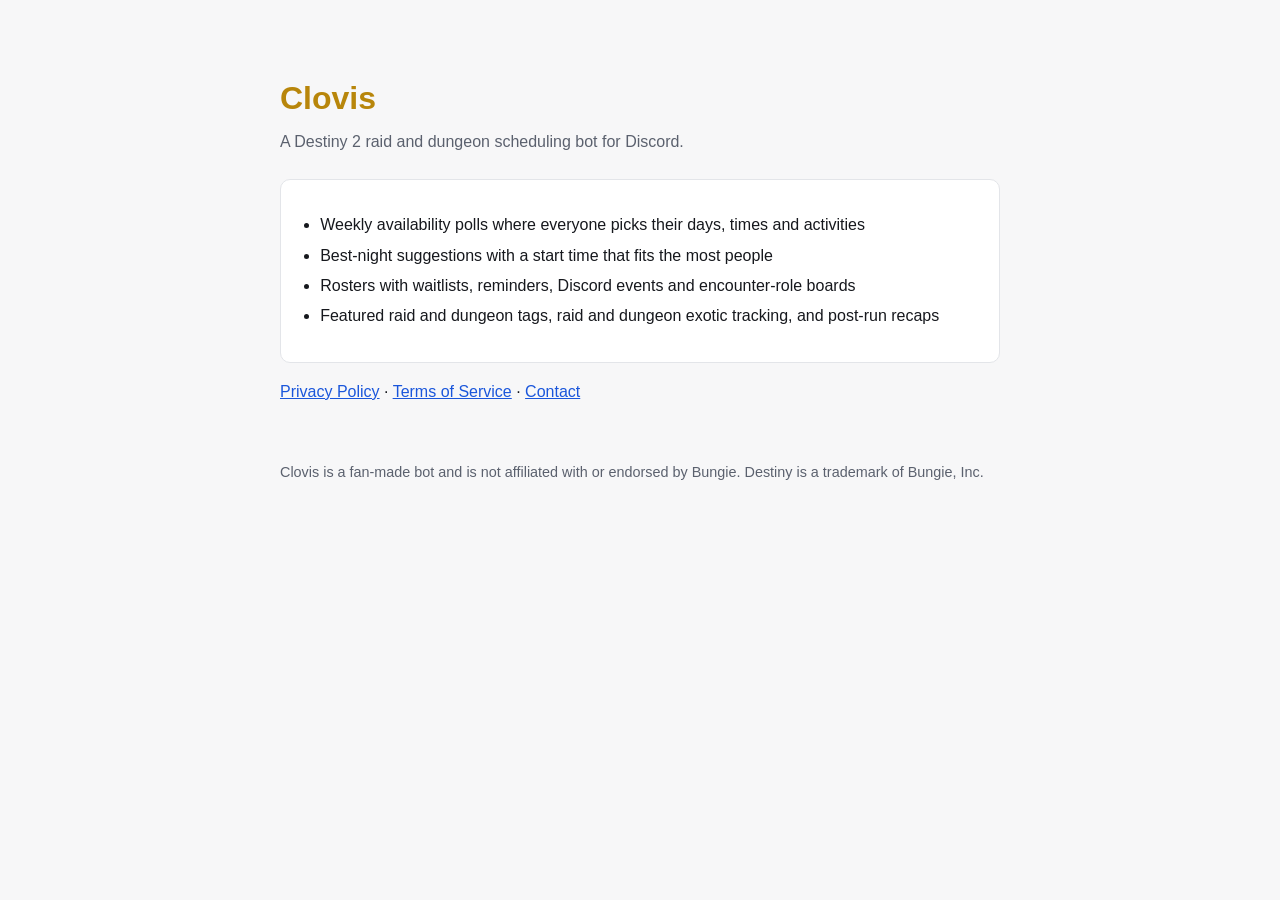
==== index.html @ 88e8d170 "Clovis site: home, privacy policy, terms of service Co-Authored-By: Claude Opus 5.5 <noreply@anthrop" ====
<!doctype html>
<html lang="en">
<head>
<meta charset="utf-8">
<meta name="viewport" content="width=device-width, initial-scale=1">
<title>Clovis</title>
<meta name="description" content="Clovis is a Destiny 2 raid and dungeon scheduling bot for Discord.">
<link rel="stylesheet" href="style.css">
</head>
<body>
<main>
  <h1><span>Clovis</span></h1>
  <p class="meta">A Destiny 2 raid and dungeon scheduling bot for Discord.</p>
  <div class="card">
    <ul>
      <li>Weekly availability polls where everyone picks their days, times and activities</li>
      <li>Best-night suggestions with a start time that fits the most people</li>
      <li>Rosters with waitlists, reminders, Discord events and encounter-role boards</li>
      <li>Featured raid and dungeon tags, raid and dungeon exotic tracking, and post-run recaps</li>
    </ul>
  </div>
  <p><a href="privacy/">Privacy Policy</a> · <a href="terms/">Terms of Service</a> · <a href="mailto:burland313@gmail.com">Contact</a></p>
  <footer>Clovis is a fan-made bot and is not affiliated with or endorsed by Bungie. Destiny is a trademark of Bungie, Inc.</footer>
</main>
</body>
</html>
---- style.css ----
:root { --bg: #0f1115; --panel: #171a21; --text: #e6e8ec; --muted: #9aa1ad; --accent: #f1c40f; --link: #8ab4ff; --rule: #262a33; }
@media (prefers-color-scheme: light) {
  :root { --bg: #f7f7f8; --panel: #ffffff; --text: #16181d; --muted: #5b616e; --accent: #b8860b; --link: #1a56db; --rule: #e3e5e9; }
}
* { box-sizing: border-box; }
body { margin: 0; background: var(--bg); color: var(--text); font: 16px/1.65 -apple-system, BlinkMacSystemFont, "Segoe UI", Roboto, sans-serif; }
main { max-width: 760px; margin: 0 auto; padding: 48px 20px 80px; }
header a { color: var(--muted); text-decoration: none; font-weight: 600; }
h1 { font-size: 2rem; margin: 24px 0 4px; }
h1 span { color: var(--accent); }
h2 { font-size: 1.2rem; margin: 36px 0 8px; padding-top: 16px; border-top: 1px solid var(--rule); }
.meta { color: var(--muted); margin: 0 0 24px; }
a { color: var(--link); }
ul { padding-left: 1.2em; }
li { margin: 4px 0; }
code { background: var(--panel); padding: 1px 6px; border-radius: 4px; font-size: .92em; }
.card { background: var(--panel); border: 1px solid var(--rule); border-radius: 10px; padding: 16px 20px; margin: 16px 0; }
footer { margin-top: 56px; color: var(--muted); font-size: .9rem; }
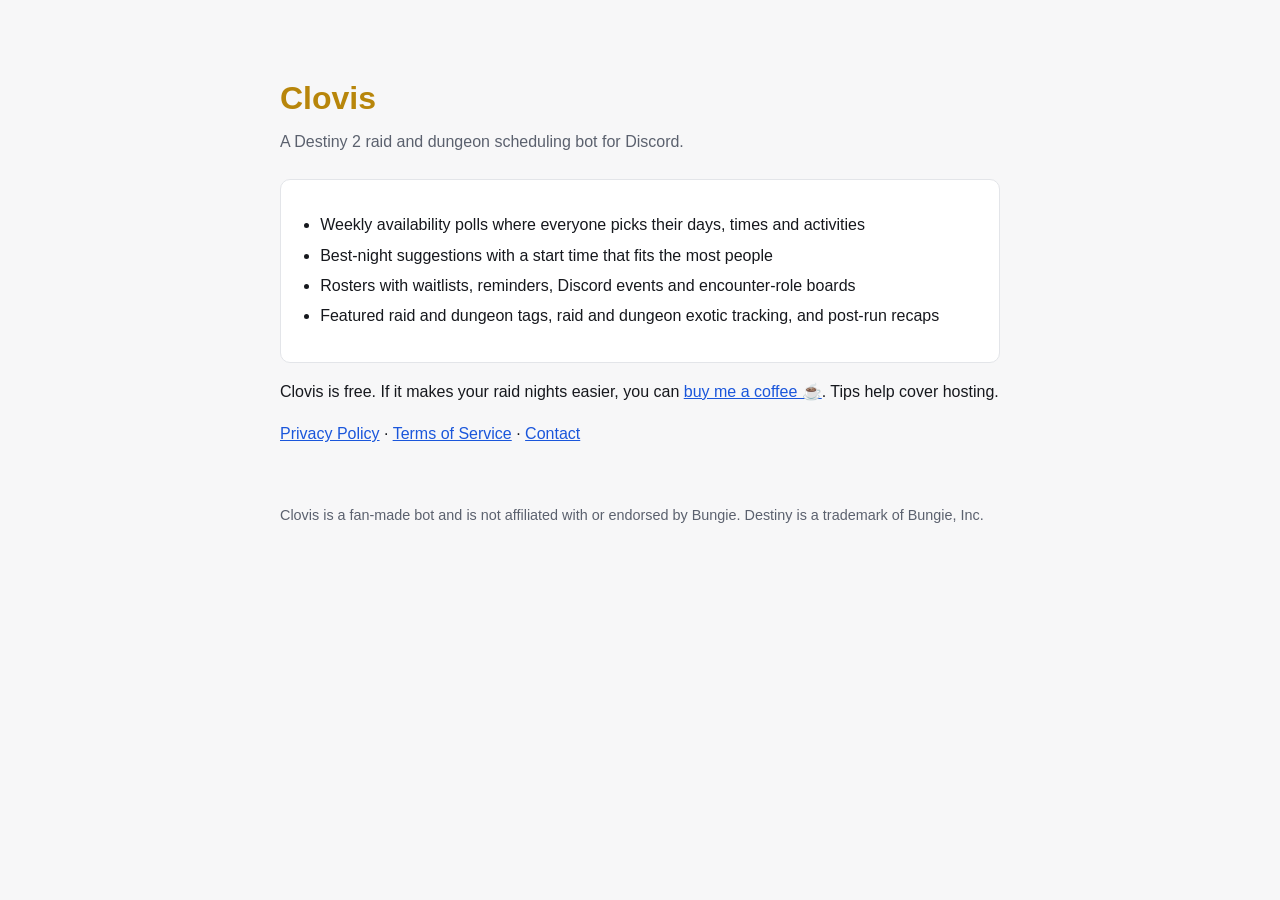
==== commit 9a3a4159: "Add Buy Me a Coffee link Co-Authored-By: Claude Opus 5.5 <noreply@anthropic.com>" ====
--- a/index.html
+++ b/index.html
@@ -19,6 +19,7 @@
       <li>Featured raid and dungeon tags, raid and dungeon exotic tracking, and post-run recaps</li>
     </ul>
   </div>
+  <p>Clovis is free. If it makes your raid nights easier, you can <a href="https://buymeacoffee.com/clovisbot">buy me a coffee ☕</a>. Tips help cover hosting.</p>
   <p><a href="privacy/">Privacy Policy</a> · <a href="terms/">Terms of Service</a> · <a href="mailto:burland313@gmail.com">Contact</a></p>
   <footer>Clovis is a fan-made bot and is not affiliated with or endorsed by Bungie. Destiny is a trademark of Bungie, Inc.</footer>
 </main>
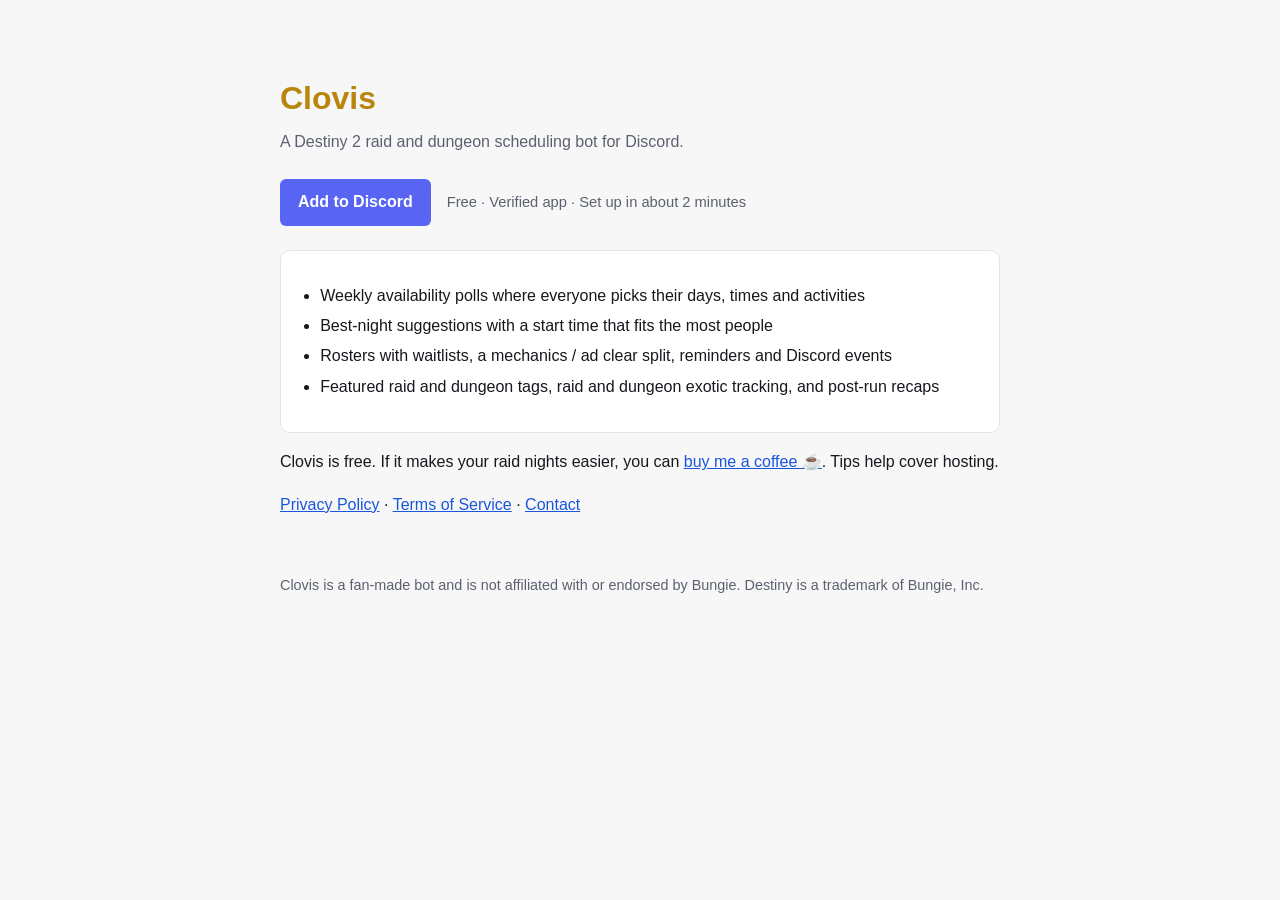
==== commit 3f270ff4: "Add to Discord button on the home page Also updates the feature list: the mechanics / ad clear split" ====
--- a/index.html
+++ b/index.html
@@ -11,11 +11,12 @@
 <main>
   <h1><span>Clovis</span></h1>
   <p class="meta">A Destiny 2 raid and dungeon scheduling bot for Discord.</p>
+  <p class="cta"><a class="add" href="https://discord.com/oauth2/authorize?client_id=1552026723124514967">Add to Discord</a><span>Free · Verified app · Set up in about 2 minutes</span></p>
   <div class="card">
     <ul>
       <li>Weekly availability polls where everyone picks their days, times and activities</li>
       <li>Best-night suggestions with a start time that fits the most people</li>
-      <li>Rosters with waitlists, reminders, Discord events and encounter-role boards</li>
+      <li>Rosters with waitlists, a mechanics / ad clear split, reminders and Discord events</li>
       <li>Featured raid and dungeon tags, raid and dungeon exotic tracking, and post-run recaps</li>
     </ul>
   </div>
--- a/style.css
+++ b/style.css
@@ -16,3 +16,8 @@
 code { background: var(--panel); padding: 1px 6px; border-radius: 4px; font-size: .92em; }
 .card { background: var(--panel); border: 1px solid var(--rule); border-radius: 10px; padding: 16px 20px; margin: 16px 0; }
 footer { margin-top: 56px; color: var(--muted); font-size: .9rem; }
+.cta { display: flex; flex-wrap: wrap; align-items: center; gap: 10px 16px; margin: 0 0 24px; }
+.cta span { color: var(--muted); font-size: .92rem; }
+.add { display: inline-block; background: #5865f2; color: #fff; font-weight: 600; text-decoration: none; padding: 10px 18px; border-radius: 6px; }
+.add:hover { background: #4752c4; }
+.add:focus-visible { outline: 2px solid var(--accent); outline-offset: 2px; }
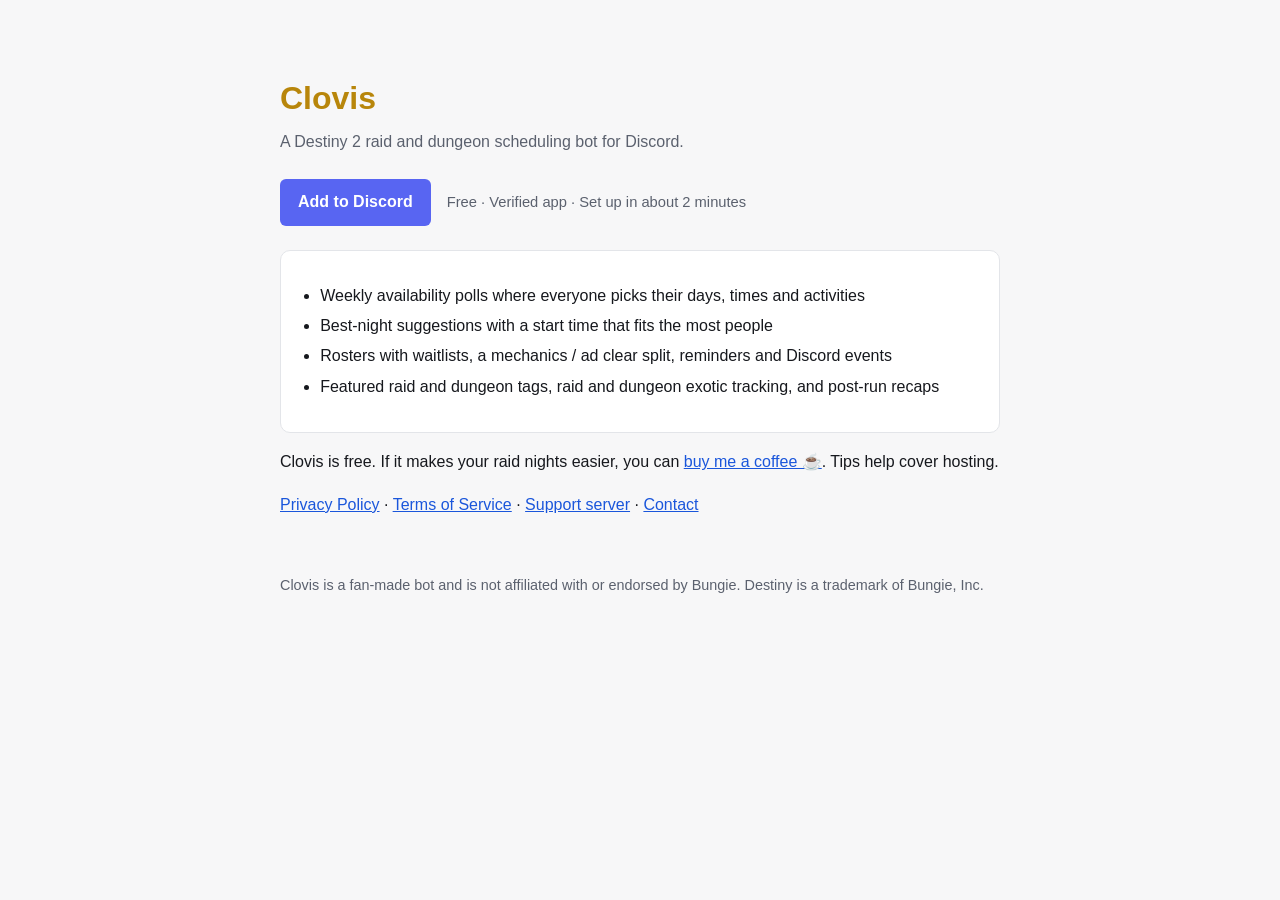
==== commit ac310c85: "Link the Clovis support server Co-Authored-By: Claude Opus 5.5 <noreply@anthropic.com>" ====
--- a/index.html
+++ b/index.html
@@ -21,7 +21,7 @@
     </ul>
   </div>
   <p>Clovis is free. If it makes your raid nights easier, you can <a href="https://buymeacoffee.com/clovisbot">buy me a coffee ☕</a>. Tips help cover hosting.</p>
-  <p><a href="privacy/">Privacy Policy</a> · <a href="terms/">Terms of Service</a> · <a href="mailto:burland313@gmail.com">Contact</a></p>
+  <p><a href="privacy/">Privacy Policy</a> · <a href="terms/">Terms of Service</a> · <a href="https://discord.gg/Kxr7ddPRrA">Support server</a> · <a href="mailto:burland313@gmail.com">Contact</a></p>
   <footer>Clovis is a fan-made bot and is not affiliated with or endorsed by Bungie. Destiny is a trademark of Bungie, Inc.</footer>
 </main>
 </body>
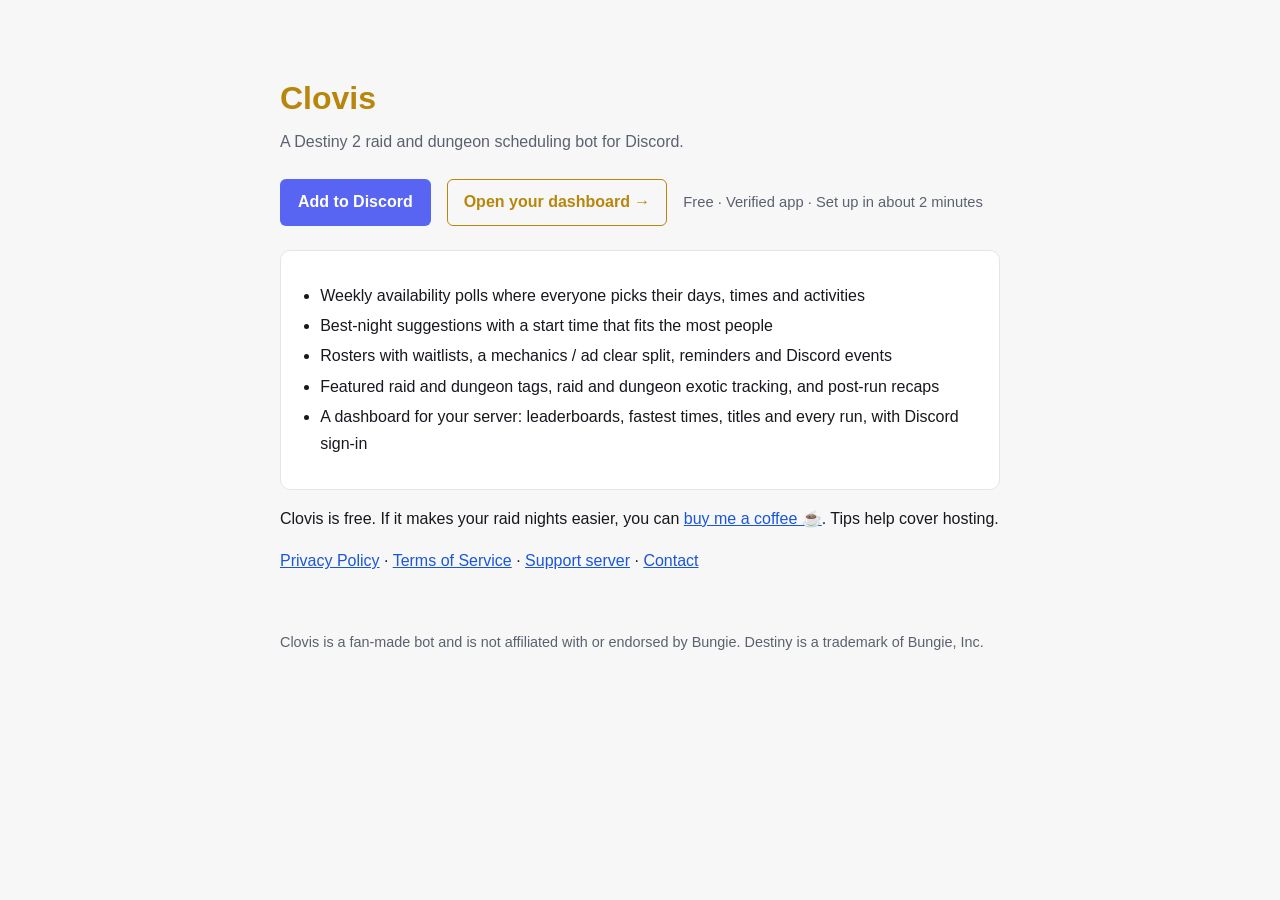
==== commit 8a1c2fa9: "Dashboard link, and the website sign-in in the privacy policy and terms Co-Authored-By: Claude Opus " ====
--- a/index.html
+++ b/index.html
@@ -11,13 +11,14 @@
 <main>
   <h1><span>Clovis</span></h1>
   <p class="meta">A Destiny 2 raid and dungeon scheduling bot for Discord.</p>
-  <p class="cta"><a class="add" href="https://discord.com/oauth2/authorize?client_id=1552026723124514967">Add to Discord</a><span>Free · Verified app · Set up in about 2 minutes</span></p>
+  <p class="cta"><a class="add" href="https://discord.com/oauth2/authorize?client_id=1552026723124514967">Add to Discord</a><a class="dash" href="https://clovis-production.up.railway.app/app">Open your dashboard →</a><span>Free · Verified app · Set up in about 2 minutes</span></p>
   <div class="card">
     <ul>
       <li>Weekly availability polls where everyone picks their days, times and activities</li>
       <li>Best-night suggestions with a start time that fits the most people</li>
       <li>Rosters with waitlists, a mechanics / ad clear split, reminders and Discord events</li>
       <li>Featured raid and dungeon tags, raid and dungeon exotic tracking, and post-run recaps</li>
+      <li>A dashboard for your server: leaderboards, fastest times, titles and every run, with Discord sign-in</li>
     </ul>
   </div>
   <p>Clovis is free. If it makes your raid nights easier, you can <a href="https://buymeacoffee.com/clovisbot">buy me a coffee ☕</a>. Tips help cover hosting.</p>
--- a/style.css
+++ b/style.css
@@ -21,3 +21,5 @@
 .add { display: inline-block; background: #5865f2; color: #fff; font-weight: 600; text-decoration: none; padding: 10px 18px; border-radius: 6px; }
 .add:hover { background: #4752c4; }
 .add:focus-visible { outline: 2px solid var(--accent); outline-offset: 2px; }
+.dash { display: inline-block; color: var(--accent); font-weight: 600; text-decoration: none; padding: 9px 16px; border-radius: 6px; border: 1px solid var(--accent); }
+.dash:hover { background: var(--accent); color: #16181d; }
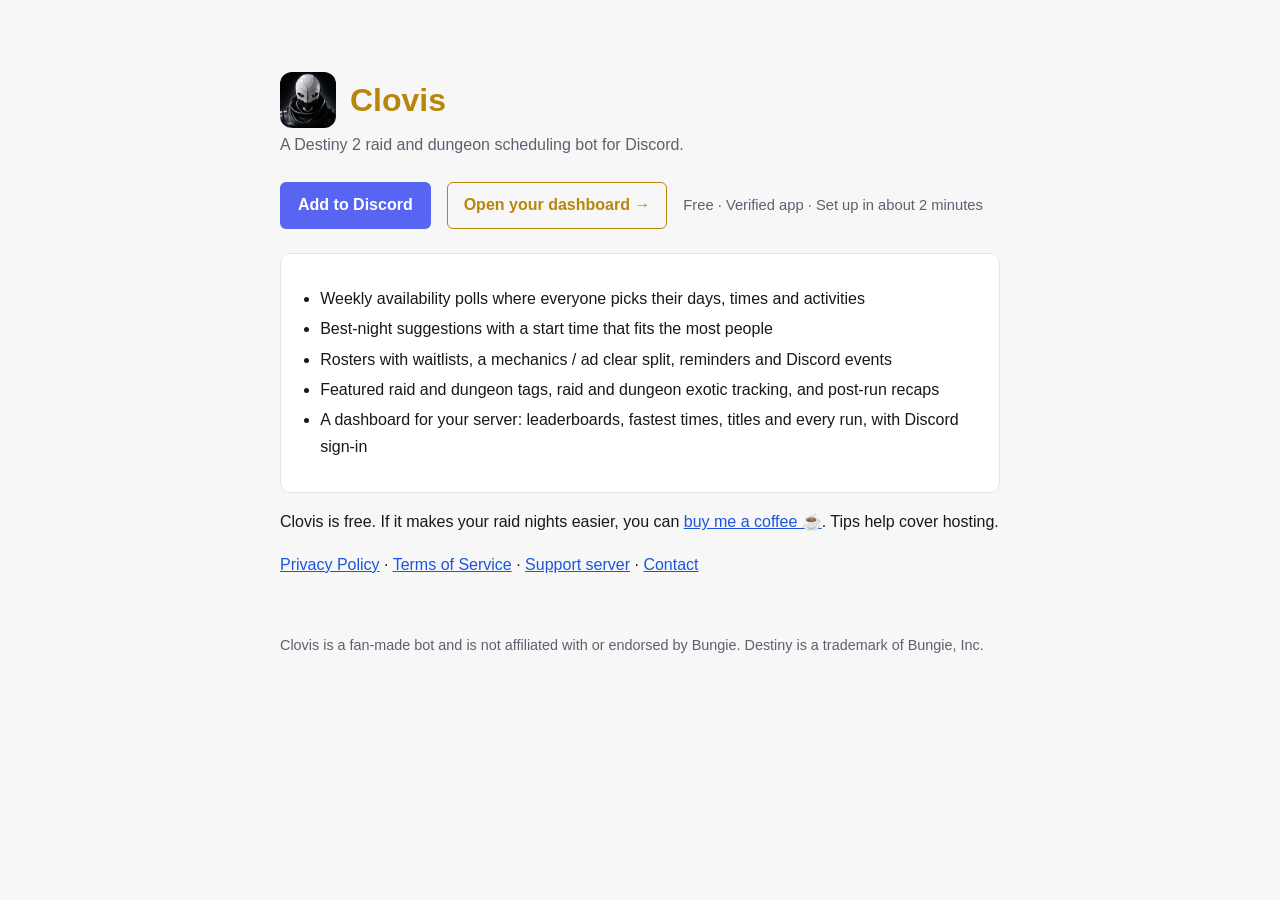
==== commit af266365: "The Clovis icon: tab icon, next to the name, and a link-preview card Co-Authored-By: Claude Opus 5.5" ====
--- a/index.html
+++ b/index.html
@@ -5,11 +5,17 @@
 <meta name="viewport" content="width=device-width, initial-scale=1">
 <title>Clovis</title>
 <meta name="description" content="Clovis is a Destiny 2 raid and dungeon scheduling bot for Discord.">
+<meta property="og:title" content="Clovis">
+<meta property="og:description" content="A Destiny 2 raid and dungeon scheduling bot for Discord.">
+<meta property="og:image" content="https://burland313.github.io/clovis-site/card.png">
+<meta name="twitter:card" content="summary_large_image">
+<link rel="icon" type="image/png" sizes="32x32" href="icon-32.png">
+<link rel="apple-touch-icon" href="icon-180.png">
 <link rel="stylesheet" href="style.css">
 </head>
 <body>
 <main>
-  <h1><span>Clovis</span></h1>
+  <h1><img class="logo" src="icon-180.png" alt="" width="56" height="56"><span>Clovis</span></h1>
   <p class="meta">A Destiny 2 raid and dungeon scheduling bot for Discord.</p>
   <p class="cta"><a class="add" href="https://discord.com/oauth2/authorize?client_id=1552026723124514967">Add to Discord</a><a class="dash" href="https://clovis-production.up.railway.app/app">Open your dashboard →</a><span>Free · Verified app · Set up in about 2 minutes</span></p>
   <div class="card">
--- a/style.css
+++ b/style.css
@@ -23,3 +23,5 @@
 .add:focus-visible { outline: 2px solid var(--accent); outline-offset: 2px; }
 .dash { display: inline-block; color: var(--accent); font-weight: 600; text-decoration: none; padding: 9px 16px; border-radius: 6px; border: 1px solid var(--accent); }
 .dash:hover { background: var(--accent); color: #16181d; }
+h1 { display: flex; align-items: center; gap: 14px; }
+.logo { border-radius: 12px; }
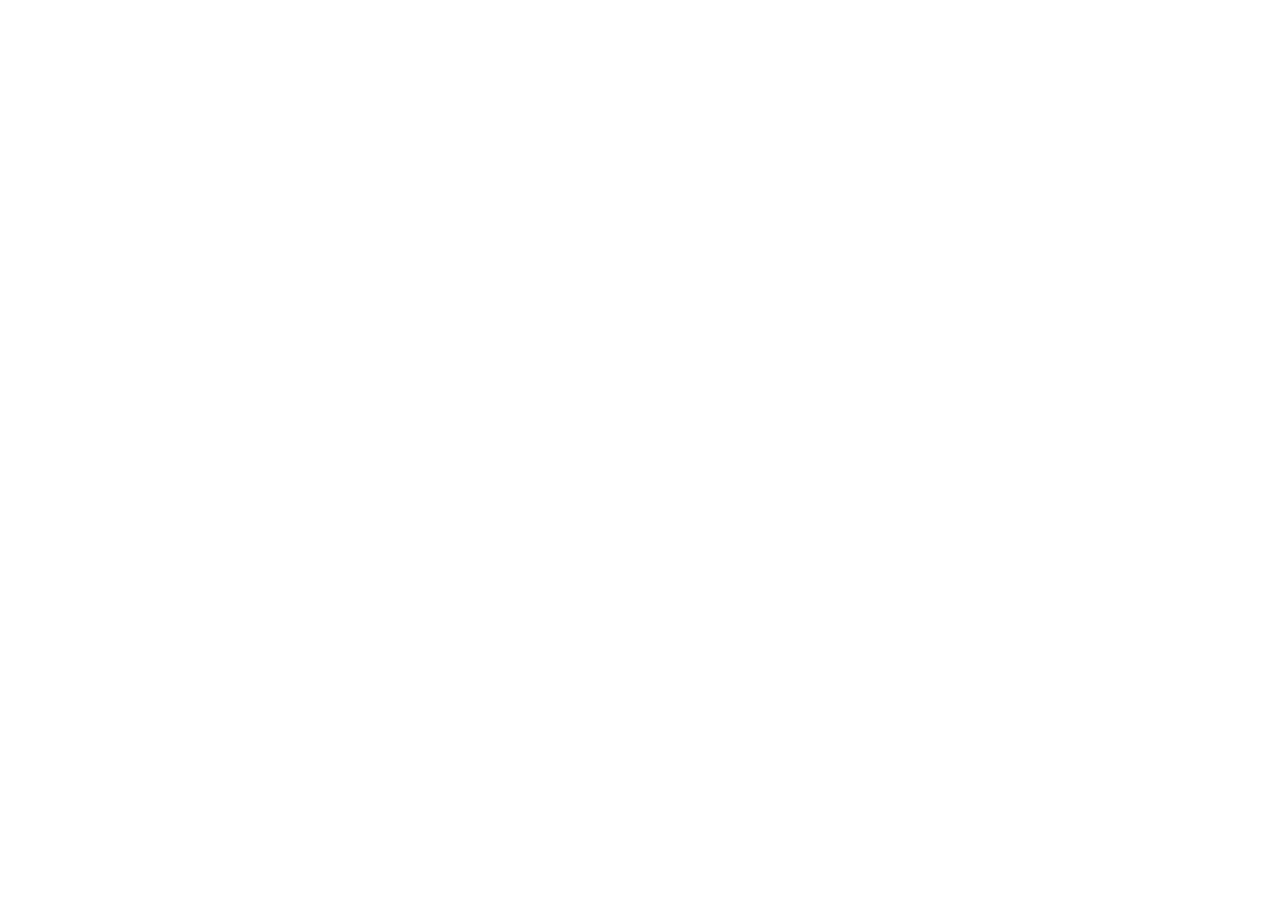
==== commit 3adaceee: "The site moved to clovisbot.app: these pages forward there Co-Authored-By: Claude Opus 5.5 <noreply@" ====
--- a/index.html
+++ b/index.html
@@ -4,32 +4,15 @@
 <meta charset="utf-8">
 <meta name="viewport" content="width=device-width, initial-scale=1">
 <title>Clovis</title>
-<meta name="description" content="Clovis is a Destiny 2 raid and dungeon scheduling bot for Discord.">
-<meta property="og:title" content="Clovis">
-<meta property="og:description" content="A Destiny 2 raid and dungeon scheduling bot for Discord.">
-<meta property="og:image" content="https://burland313.github.io/clovis-site/card.png">
-<meta name="twitter:card" content="summary_large_image">
-<link rel="icon" type="image/png" sizes="32x32" href="icon-32.png">
-<link rel="apple-touch-icon" href="icon-180.png">
+<link rel="canonical" href="https://clovisbot.app/">
+<meta http-equiv="refresh" content="0; url=https://clovisbot.app/">
 <link rel="stylesheet" href="style.css">
 </head>
 <body>
 <main>
-  <h1><img class="logo" src="icon-180.png" alt="" width="56" height="56"><span>Clovis</span></h1>
-  <p class="meta">A Destiny 2 raid and dungeon scheduling bot for Discord.</p>
-  <p class="cta"><a class="add" href="https://discord.com/oauth2/authorize?client_id=1552026723124514967">Add to Discord</a><a class="dash" href="https://clovis-production.up.railway.app/app">Open your dashboard →</a><span>Free · Verified app · Set up in about 2 minutes</span></p>
-  <div class="card">
-    <ul>
-      <li>Weekly availability polls where everyone picks their days, times and activities</li>
-      <li>Best-night suggestions with a start time that fits the most people</li>
-      <li>Rosters with waitlists, a mechanics / ad clear split, reminders and Discord events</li>
-      <li>Featured raid and dungeon tags, raid and dungeon exotic tracking, and post-run recaps</li>
-      <li>A dashboard for your server: leaderboards, fastest times, titles and every run, with Discord sign-in</li>
-    </ul>
-  </div>
-  <p>Clovis is free. If it makes your raid nights easier, you can <a href="https://buymeacoffee.com/clovisbot">buy me a coffee ☕</a>. Tips help cover hosting.</p>
-  <p><a href="privacy/">Privacy Policy</a> · <a href="terms/">Terms of Service</a> · <a href="https://discord.gg/Kxr7ddPRrA">Support server</a> · <a href="mailto:burland313@gmail.com">Contact</a></p>
-  <footer>Clovis is a fan-made bot and is not affiliated with or endorsed by Bungie. Destiny is a trademark of Bungie, Inc.</footer>
+  <h1><span>Clovis</span> has moved</h1>
+  <p>This page is now at <a href="https://clovisbot.app/">clovisbot.app/</a>.</p>
 </main>
+<script>location.replace('https://clovisbot.app/');</script>
 </body>
 </html>
